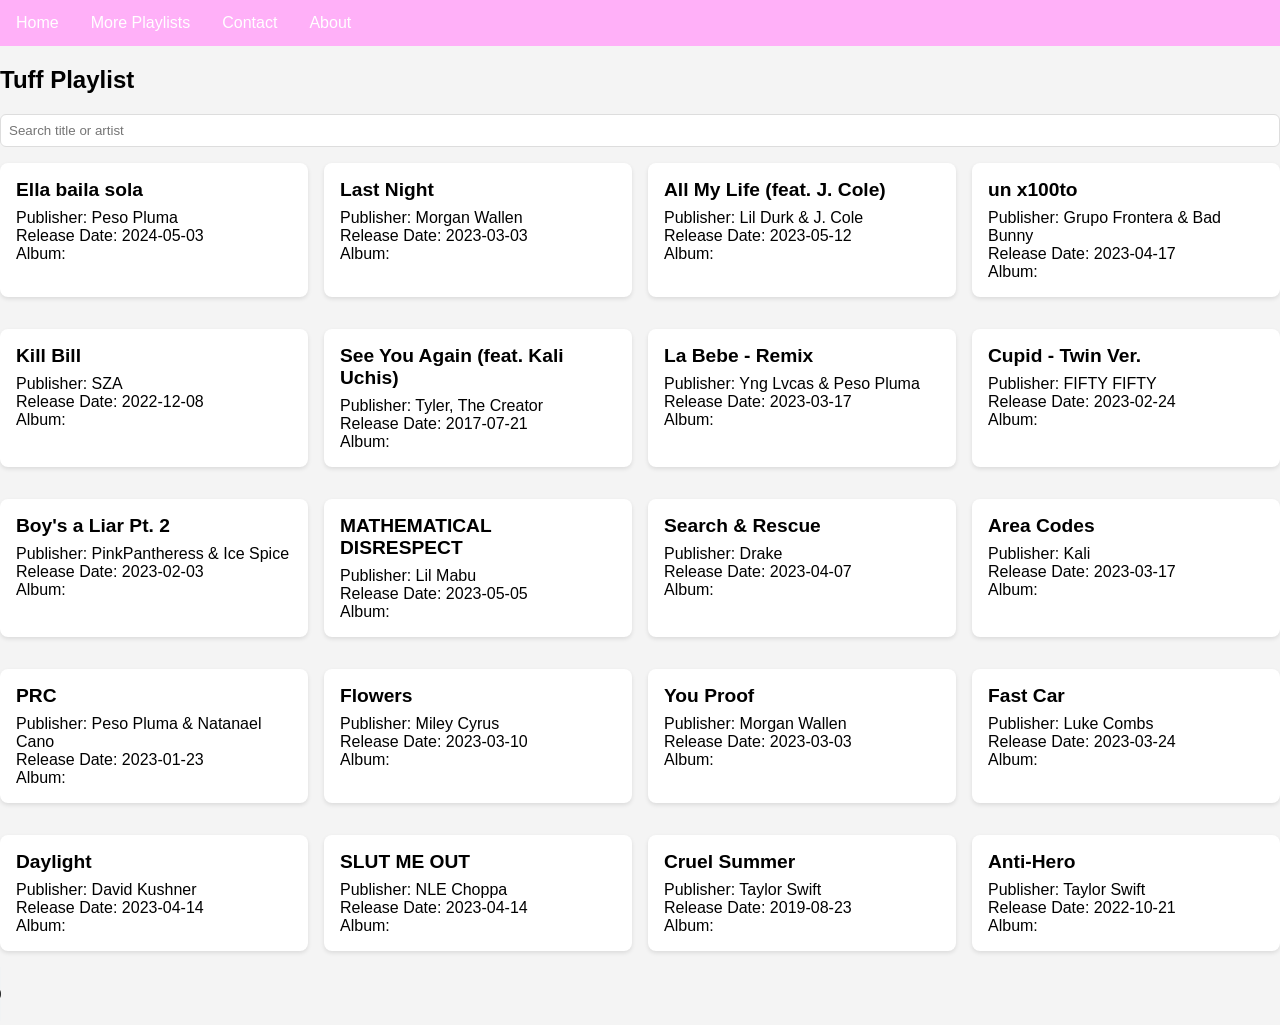
==== home.html @ f8064d51 "Add files via upload" ====
<!doctype html>
<html lang="en">
<head>
  <meta charset="utf-8" />
  <meta name="viewport" content="width=device-width,initial-scale=1" />
  <title>Tuff playlist</title>
  <link rel="stylesheet" href="style.css">
</head>
<body>

<header>
  <nav class="navbar">
    <ul>
      <li><a href="home.html">Home</a></li>
      <li><a href="More.html">More Playlists</a></li>
      <li><a href="#">Contact</a></li>
      <li><a href="#">About</a></li>
    </ul>
  </nav>
</header>

<main>
  <section>
    <h2>Tuff Playlist</h2>
    <div id="controls">
      <input id="search" type="search" placeholder="Search title or artist" />
    </div>

    <div id="playlist" class="grid-container"></div>
    <audio id="player" controls></audio>
  </section>
</main>

<script src="design.js"></script>
</body>
</html>
---- style.css ----
body {
    font-family: Arial, sans-serif;
  background-color: #f4f4f4;
  margin: 0;
  padding: 0;
}
ul {
  list-style-type: none;
  margin: 0;
  padding: 0;
  background-color: #ffb0f8;
  display: flex;
}

ul li a {
  display: block;
  color: white;
  padding: 14px 16px;
  text-decoration: none;
}

ul li a:hover {
  background-color: #faedff;
  color: black;
}
#search {
  width: 100%;
  padding: 0.5rem;
  border-radius: 6px;
  border: 1px solid #ddd;
  margin-bottom: 1rem;
}
.card {
  background-color: white;
  border-radius: 8px;
  box-shadow: 0 2px 4px rgba(0, 0, 0, 0.1);
  padding: 1rem;
  margin-bottom: 1rem;
}
.grid-container {
  display: grid;
  grid-template-columns: repeat(auto-fit, minmax(250px, 1fr));
  gap: 1rem;
}
.song-title {
  font-size: 1.2rem;
  font-weight: bold;
  margin-bottom: 0.5rem;
}
.card img {
  width: 100%;
  border-radius: 8px;
  margin-bottom: 0.5rem;
}
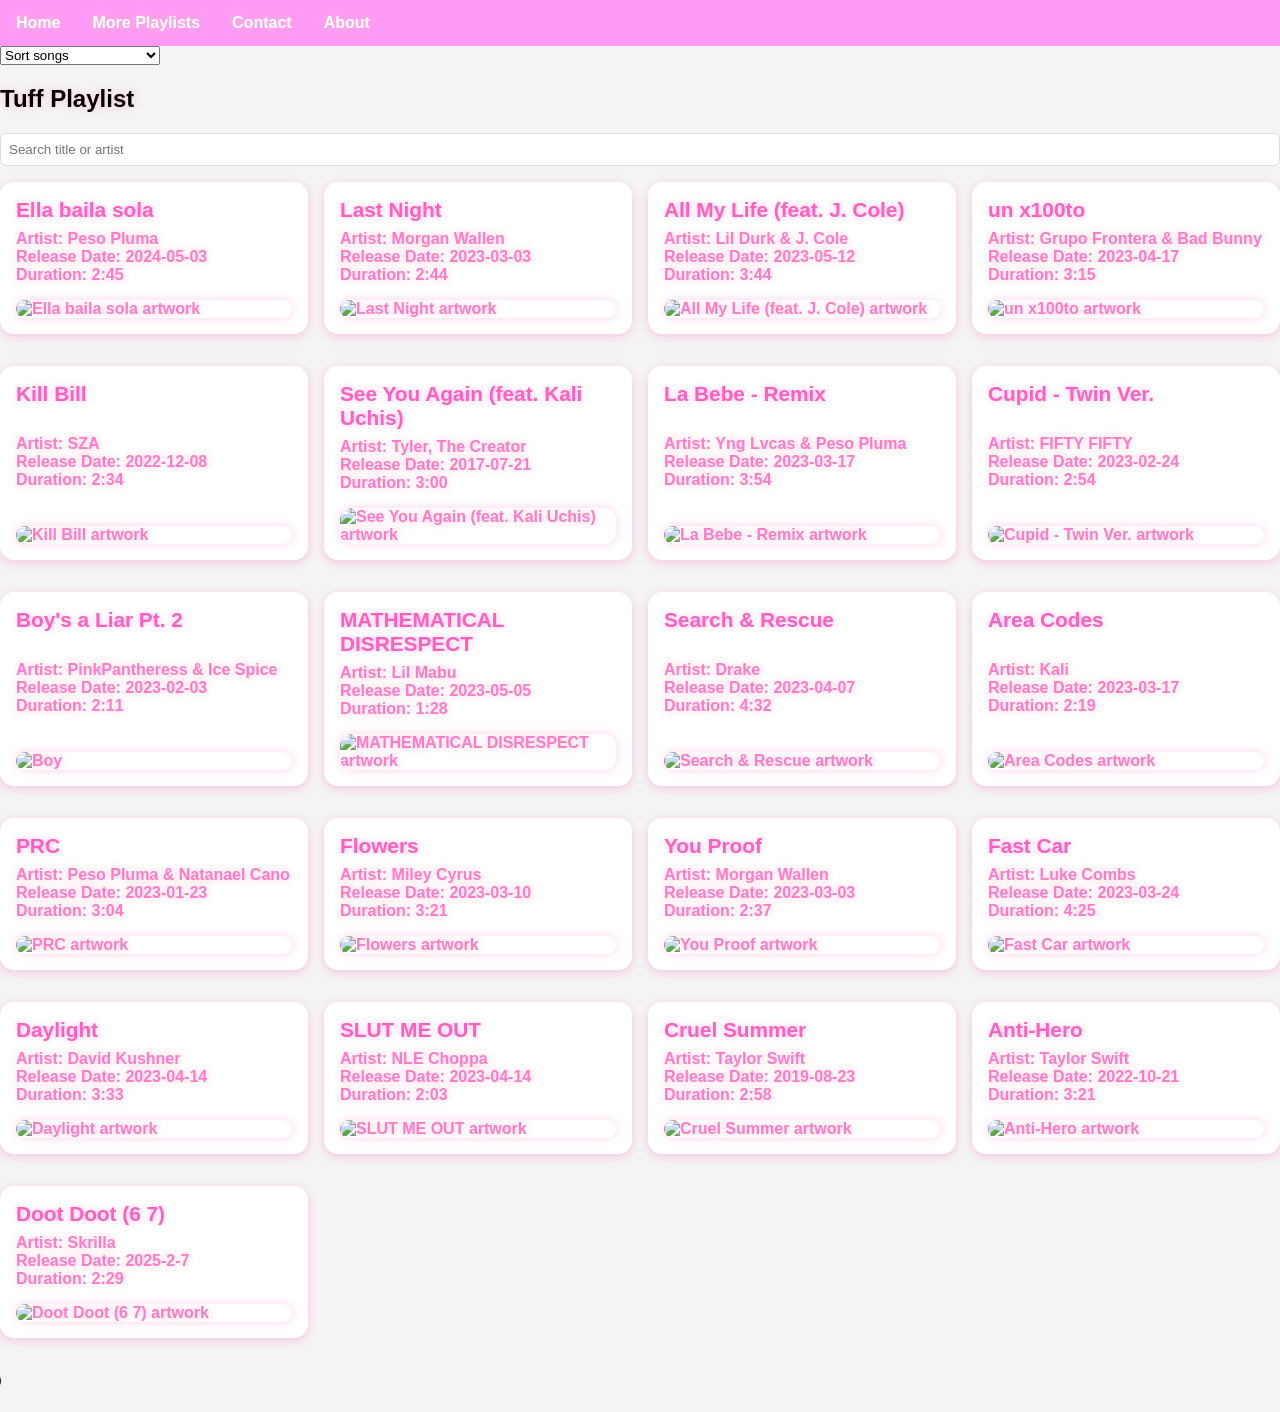
==== commit 566802e4: "Add files via upload" ====
--- a/home.html
+++ b/home.html
@@ -18,6 +18,13 @@
     </ul>
   </nav>
 </header>
+<select id="sort">
+  <option value="">Sort songs</option>
+  <option value="title">Title (A-Z)</option>
+  <option value="artist">Artist (A-Z)</option>
+  <option value="date">Release Date (Newest)</option>
+  <option value="duration">Duration (Shortest)</option>
+</select>
 
 <main>
   <section>
--- a/style.css
+++ b/style.css
@@ -3,12 +3,19 @@
   background-color: #f4f4f4;
   margin: 0;
   padding: 0;
+  background-image: url(https://t4.ftcdn.net/jpg/02/96/97/23/360_F_296972320_FD0iBET07NEXqH5720LTXv5RkRJqaO1f.jpg);
+  background-repeat: no-repeat;
+  background-attachment: fixed;
+  background-size: cover;
+  color:black ;
+  text-shadow: 0 0 10px pink;
+  font-weight: bolder;
 }
 ul {
   list-style-type: none;
   margin: 0;
   padding: 0;
-  background-color: #ffb0f8;
+  background-color: #ff99f6;
   display: flex;
 }
 
@@ -31,24 +38,47 @@
   margin-bottom: 1rem;
 }
 .card {
+  color: #ff7ac8;
   background-color: white;
-  border-radius: 8px;
-  box-shadow: 0 2px 4px rgba(0, 0, 0, 0.1);
+  border-radius: 14px;
   padding: 1rem;
   margin-bottom: 1rem;
+
+  display: flex;
+  flex-direction: column;
+  justify-content: space-between;
+
+  box-shadow:
+    0 4px 8px rgba(255, 122, 200, 0.25),
+    0 0 10px rgba(255, 122, 200, 0.15);
+
+  transition: transform 0.2s ease, box-shadow 0.2s ease;
 }
+.card:hover {
+  transform: translateY(-4px);
+  box-shadow:
+    0 6px 14px rgba(255, 122, 200, 0.4),
+    0 0 18px rgba(255, 122, 200, 0.7);
+}
+
+
 .grid-container {
   display: grid;
   grid-template-columns: repeat(auto-fit, minmax(250px, 1fr));
   gap: 1rem;
 }
 .song-title {
-  font-size: 1.2rem;
+  font-size: 1.3rem;
   font-weight: bold;
   margin-bottom: 0.5rem;
+  color: #ff5fbe;
+  text-shadow: 0 0 6px rgba(255, 95, 190, 0.4);
 }
+
+
 .card img {
   width: 100%;
-  border-radius: 8px;
-  margin-bottom: 0.5rem;
-}+  border-radius: 12px;
+  margin-top: 1rem;
+  box-shadow: 0 0 10px rgba(255, 122, 200, 0.35);
+}
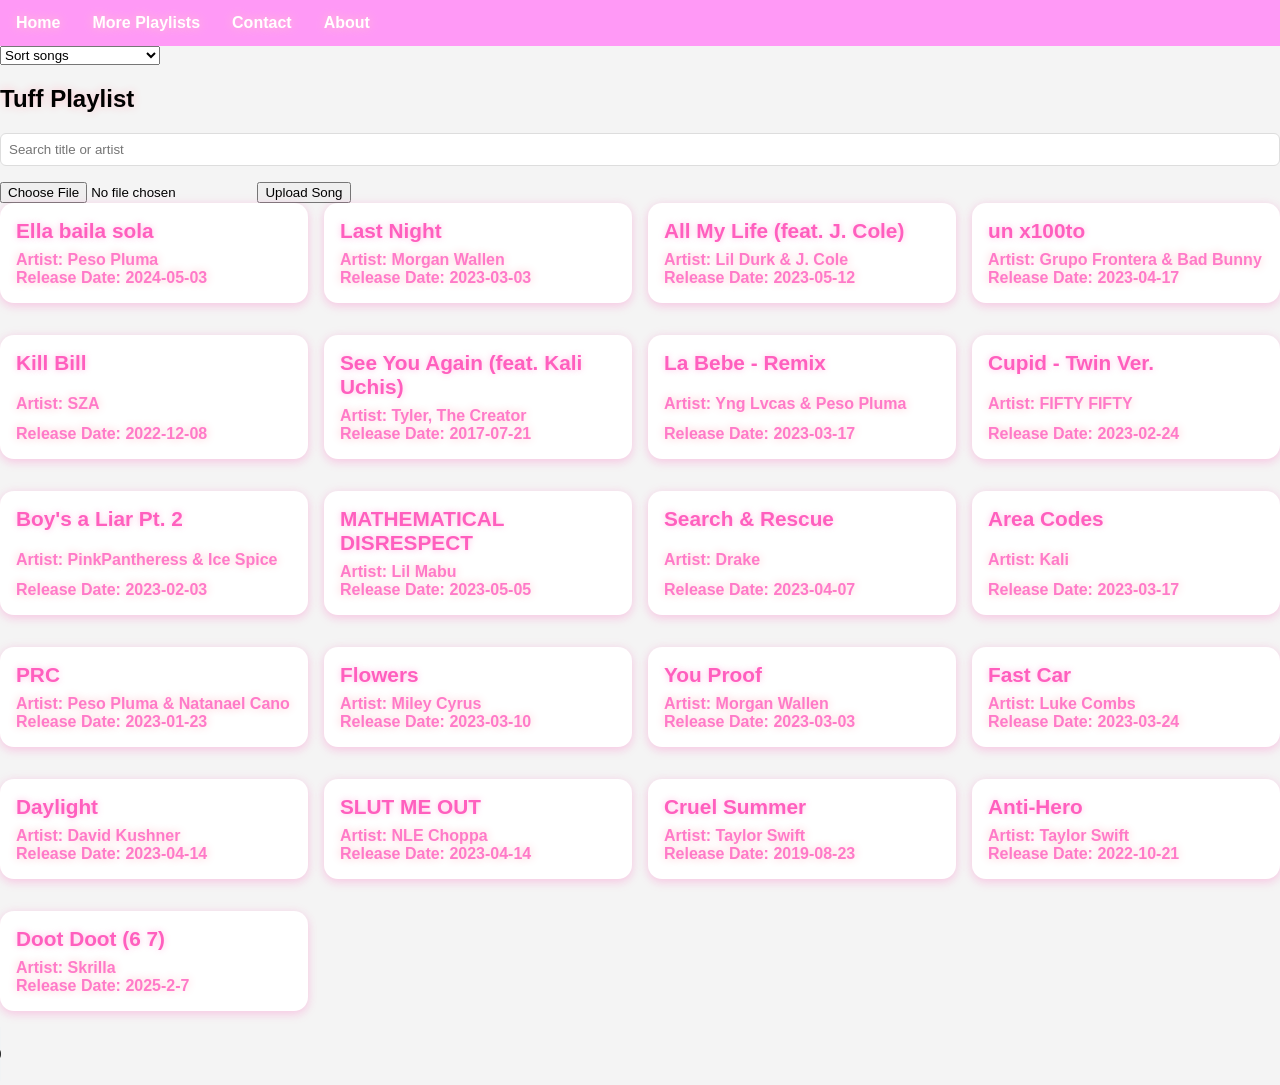
==== commit 09bb1ed1: "Add files via upload" ====
--- a/home.html
+++ b/home.html
@@ -1,3 +1,4 @@
+
 <!doctype html>
 <html lang="en">
 <head>
@@ -32,7 +33,10 @@
     <div id="controls">
       <input id="search" type="search" placeholder="Search title or artist" />
     </div>
-
+<form id="upload-form">
+      <input type="file" id="file-input" accept="audio/*" />
+      <button type="submit">Upload Song</button>
+    </form>
     <div id="playlist" class="grid-container"></div>
     <audio id="player" controls></audio>
   </section>
@@ -40,4 +44,4 @@
 
 <script src="design.js"></script>
 </body>
-</html>+</html>
